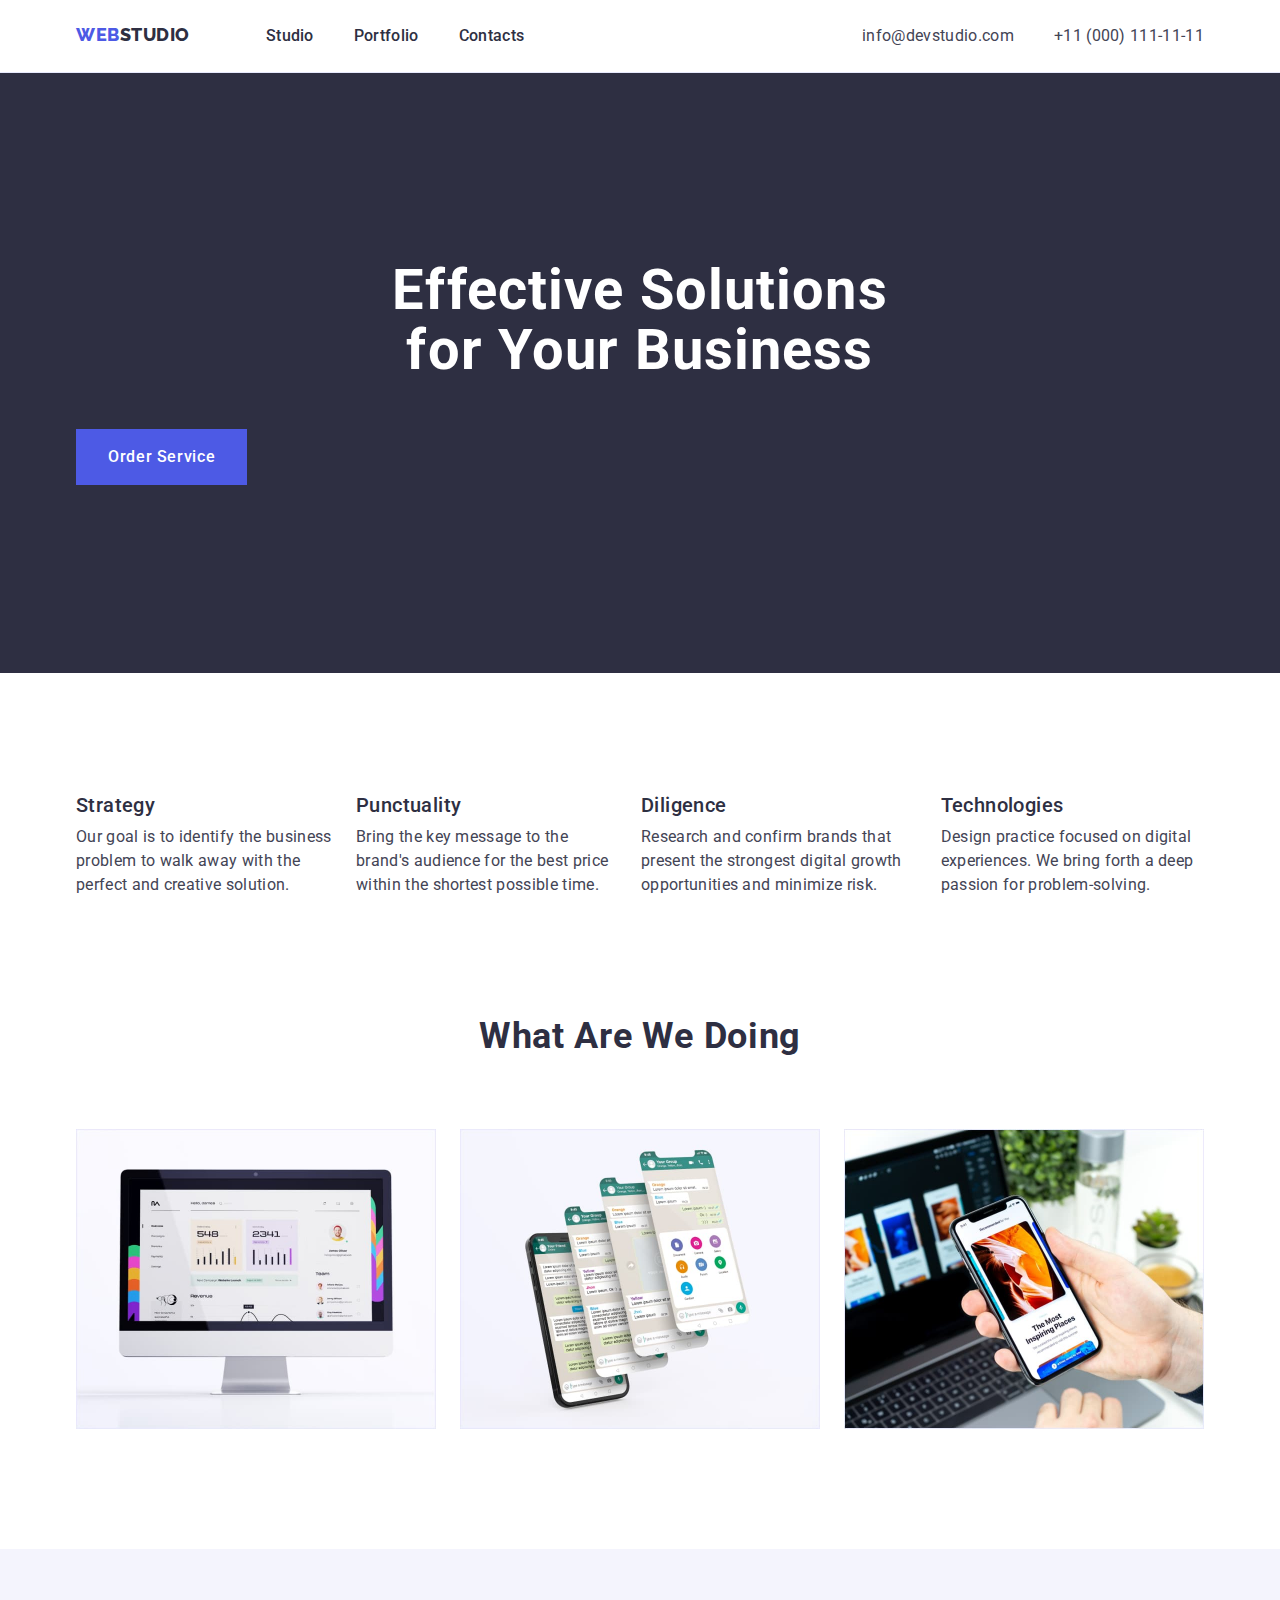
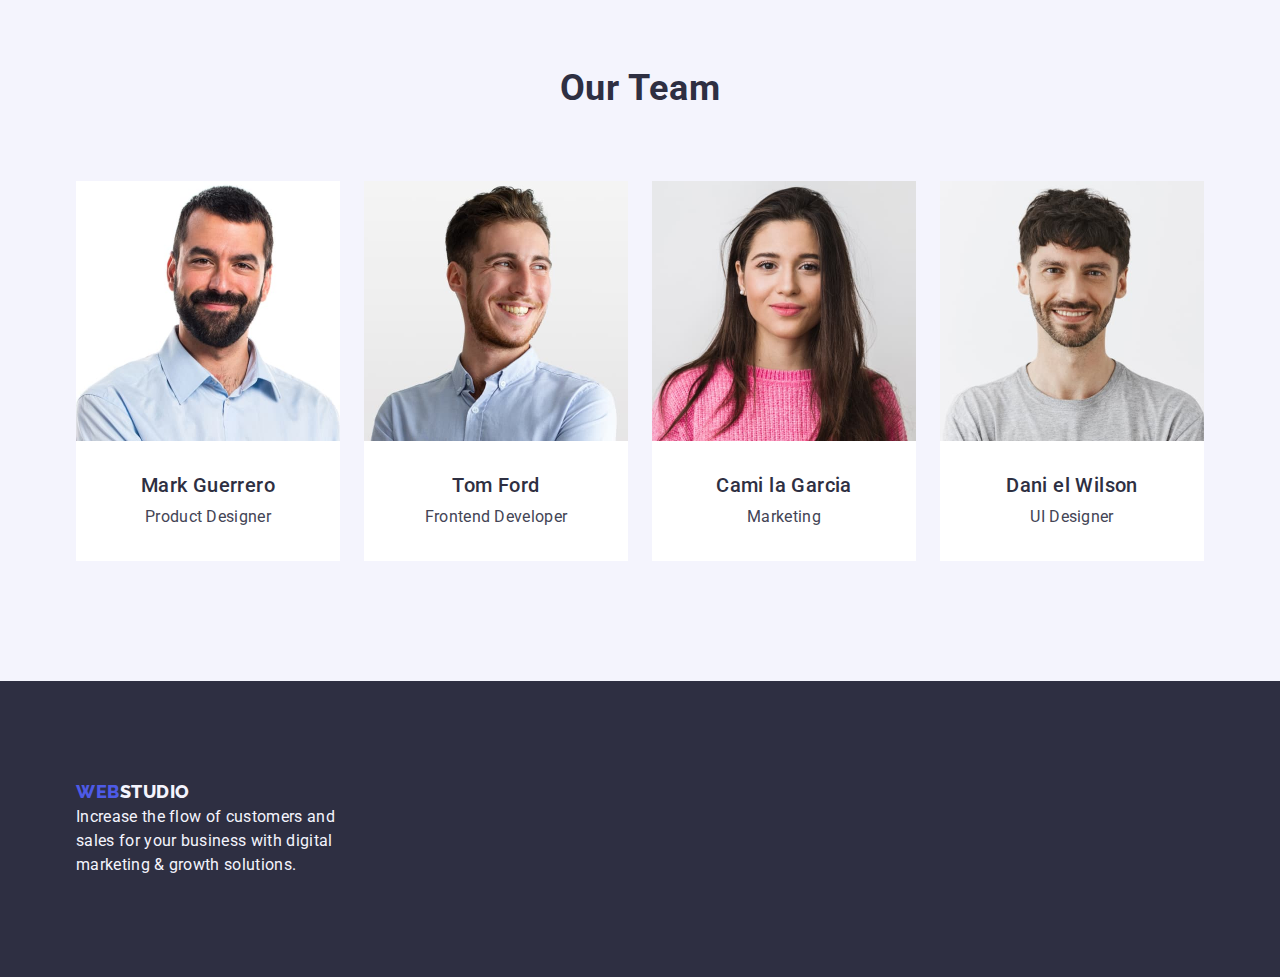
==== index.html @ e1f7c2ca "Add files" ====
<!DOCTYPE html>
<html lang="en">
  <head>
    <meta charset="UTF-8" />
    <meta http-equiv="X-UA-Compatible" content="IE=edge" />
    <meta name="viewport" content="width=device-width, initial-scale=1.0" />
    <!-- Google Fonts -->
    <link rel="preconnect" href="https://fonts.googleapis.com" />
    <link rel="preconnect" href="https://fonts.gstatic.com" crossorigin />
    <link
      href="https://fonts.googleapis.com/css2?family=Raleway:wght@800&family=Roboto:wght@400;500;700;900&display=swap"
      rel="stylesheet"
    />
    <link rel="shortcut icon" href="./images/favicon.png" type="image/x-icon" />
    <link
      href="https://cdn.jsdelivr.net/npm/modern-normalize@2.0.0/modern-normalize.min.css"
      rel="stylesheet"
    />
    <link rel="stylesheet" href="./css/styles.css" />
    <title>Web Stuio</title>
  </head>
  <body>
    <header class="header">
      <div class="header-container container">
        <nav class="header-nav">
          <a class="header-nav__logo link" href="./index.html">
            Web<span class="header-nav__logo--studio-word">Studio</span>
          </a>
          <ul class="header-nav__menu-list list list">
            <li class="header-nav__menu-list-item">
              <a
                class="header-nav__menu-list-item-link link"
                href="./index.html"
                >Studio</a
              >
            </li>
            <li class="header-nav__menu-list-item">
              <a
                class="header-nav__menu-list-item-link link"
                href="./portfolio.html"
                >Portfolio</a
              >
            </li>
            <li class="header-nav__menu-list-item">
              <a class="header-nav__menu-list-item-link link" href=""
                >Contacts</a
              >
            </li>
          </ul>
        </nav>
        <address class="header-address">
          <ul class="header-address__list list">
            <li class="header-address__list-item">
              <a
                class="header-address__list-item-link link"
                href="mailto:info@devstudio.com"
              >
                info@devstudio.com
              </a>
            </li>
            <li class="header-address__list-item">
              <a
                class="header-address__list-item-link link"
                href="tel:+110001111111"
              >
                +11 (000) 111-11-11
              </a>
            </li>
          </ul>
        </address>
      </div>
    </header>
    <main>
      <section class="section hero-section">
        <div class="container">
          <h1 class="hero-section__title">
            Effective Solutions for Your Business
          </h1>
          <button class="hero-section__button button" type="button">
            Order Service
          </button>
        </div>
      </section>
      <section class="section service-section">
        <div class="container">
          <h2 class="service-section__title" hidden>Services</h2>
          <ul class="service-section__list list">
            <li class="service-section__list-item">
              <h3 class="service-section__list-item-title">Strategy</h3>
              <p class="service-section__list-item-description">
                Our goal is to identify the business problem to walk away with
                the perfect and creative solution.
              </p>
            </li>
            <li class="service-section__list-item">
              <h3 class="service-section__list-item-title">Punctuality</h3>
              <p class="service-section__list-item-description">
                Bring the key message to the brand's audience for the best price
                within the shortest possible time.
              </p>
            </li>
            <li class="service-section__list-item">
              <h3 class="service-section__list-item-title">Diligence</h3>
              <p class="service-section__list-item-description">
                Research and confirm brands that present the strongest digital
                growth opportunities and minimize risk.
              </p>
            </li>
            <li class="service-section__list-item">
              <h3 class="service-section__list-item-title">Technologies</h3>
              <p class="service-section__list-item-description">
                Design practice focused on digital experiences. We bring forth a
                deep passion for problem-solving.
              </p>
            </li>
          </ul>
        </div>
      </section>
      <section class="section our-work-section">
        <div class="container">
          <h2 class="our-work-section__title">What are we doing</h2>
          <ul class="our-work-section__list list">
            <li class="our-work-section__list-item">
              <img
                class="our-work-section__list-item-image"
                src="./images/home/about-1.jpg"
                alt="Monitor with charts"
                width="360"
                height="300"
              />
            </li>
            <li class="our-work-section__list-item">
              <img
                class="our-work-section__list-item-image"
                src="./images/home/about-2.jpg"
                alt="Messenger design layers"
                width="360"
                height="300"
              />
            </li>
            <li class="our-work-section__list-item">
              <img
                class="our-work-section__list-item-image"
                src="./images/home/about-3.jpg"
                alt="iPhone in user hands"
                width="360"
                height="300"
              />
            </li>
          </ul>
        </div>
      </section>
      <section class="section team-section">
        <div class="container">
          <h2 class="team-section__title">Our Team</h2>
          <ul class="team-section__list list">
            <li class="team-section__list-item">
              <img
                class="team-section__list-item-image"
                src="./images/home/team-1.jpg"
                alt="Mark Guerrero"
                width="264"
                height="260"
              />
              <h3 class="team-section__list-item-name">Mark Guerrero</h3>
              <p class="team-section__list-item-occupation">Product Designer</p>
            </li>
            <li class="team-section__list-item">
              <img
                class="team-section__list-item-image"
                src="./images/home/team-2.jpg"
                alt="Tom Ford"
                width="264"
                height="260"
              />
              <h3 class="team-section__list-item-name">Tom Ford</h3>
              <p class="team-section__list-item-occupation">
                Frontend Developer
              </p>
            </li>
            <li class="team-section__list-item">
              <img
                class="team-section__list-item-image"
                src="./images/home/team-3.jpg"
                alt="Camila Garcia"
                width="264"
                height="260"
              />
              <h3 class="team-section__list-item-name">Cami la Garcia</h3>
              <p class="team-section__list-item-occupation">Marketing</p>
            </li>
            <li class="team-section__list-item">
              <img
                class="team-section__list-item-image"
                src="./images/home/team-4.jpg"
                alt="Daniel Wilson"
                width="264"
                height="260"
              />
              <h3 class="team-section__list-item-name">Dani el Wilson</h3>
              <p class="team-section__list-item-occupation">UI Designer</p>
            </li>
          </ul>
        </div>
      </section>
    </main>
    <footer class="footer">
      <div class="container">
        <a class="footer__logo link" href="./index.html">
          Web<span class="footer__logo--studio-word">Studio</span>
        </a>
        <p class="footer__text">
          Increase the flow of customers and sales for your business with
          digital marketing & growth solutions.
        </p>
      </div>
    </footer>
  </body>
</html>
---- css/styles.css ----
:root {
    --white: #ffffff;
    --dairy: #FCFCFC;
    --cloud: #f4f4fd;
    --cornflower: #E7E9FC;
    --light-slate: #8E8F99;
    --navy-blue-modal: rgba(46, 47, 66, 0.40);
    --iris: #4d5ae5;
    --ocean: #404BBF;
    --navy-blue: #2e2f42;
    --slate: #434455;
    --green: #31D0AA;
}

body {
    font-family: 'Roboto', sans-serif;
    color: var(--slate);
    font-size: 16px;
    line-height: 1.5;
    font-weight: 400;
    background-color: var(--white);
}

h1, h2, h3, h4, h5, h6, p {
    margin-top: 0;
    margin-bottom: 0;
}

ul, ol {
    margin-top: 0;
    margin-bottom: 0;
    padding-left: 0;
}

img {
    display: block;
}

.list {
    list-style-type: none;
}

.button {
    font-size: 16px;
    font-weight: 500;
    cursor: pointer;
}

.link {
    text-decoration: none;
}

.container {
    width: 1158px;
    margin: 0 auto;
    padding: 0 15px;
}

/* Header */
.header {
    border-bottom: 1px solid var(--cornflower);
    display: flex;
    padding: 24px 0;
}

.header-container {
    display: flex;
    align-items: center;
}

.header-nav {
    display: flex;
}

.header-nav__logo {
    font-family: "Raleway", sans-serif;
    font-size: 18px;
    font-weight: 800;
    line-height: 1.17;
    letter-spacing: 0.03em;
    color: var(--iris);
    text-transform: uppercase;
    margin-right: 76px;
}

.header-nav__logo--studio-word {
    color: var(--navy-blue);
}

.header-nav__menu-list {
    display: flex;
    flex-direction: row;
    gap: 40px;
}

.header-nav__menu-list-item-link {
    font-weight: 500;
    letter-spacing: 0.02em;
    color: var(--navy-blue);
}

.header-nav__menu-list-item-link:hover,
.header-nav__menu-list-item-link:focus {
    color: var(--ocean);
}

/* Header Address */
.header-address {
    font-style: normal;
    display: flex;
    margin-left: auto;
}

.header-address__list {
    display: flex;
    column-gap: 40px;
}

.header-address__list-item-link {
    color: var(--slate);
    letter-spacing: 0.32px;
    font-style: normal;
}

.header-address__list-item-link:hover,
.header-address__list-item-link:focus {
    color: var(--ocean);
}

/* Footer */
.footer {
    background-color: var(--navy-blue);
    padding: 100px 0;
}

.footer__logo {
    font-family: "Raleway", sans-serif;
    font-weight: 800;
    font-size: 18px;
    line-height: 1.17;
    letter-spacing: 0.03em;
    color: var(--iris);
    text-transform: uppercase;
    margin-bottom: 16px;
}

.footer__logo--studio-word {
    color: var(--cloud);
}

.footer__text {
    letter-spacing: 0.02em;
    color: var(--cloud);
    max-width: 264px;
}

/* Home page */
.hero-section {
    background-color: var(--navy-blue);
    padding: 188px 0;
}

.hero-section__title {
    font-size: 56px;
    font-weight: 700;
    line-height: 1.07;
    text-align: center;
    letter-spacing: 0.02em;
    color: var(--white);
    max-width: 496px;
    margin: 0 auto 48px;
}

.hero-section__button {
    font-family: 'Roboto', sans-serif;
    font-size: 16;
    line-height: 1.5;
    letter-spacing: 0.04em;
    background-color: var(--iris);
    color: var(--white);
    border: none;
    padding: 16px 32px;
    margin: 0 auto;
}

.hero-section__button:hover,
.hero-section__button:focus {
    background-color: var(--ocean);
}

.service-section {
    padding: 120px 0;
}

.service-section__title {
    font-size: 36px;
    line-height: 1.2;
    letter-spacing: 0.02em;
    font-size: 700;
    color: var(--navy-blue);
}

.service-section__list {
    display: flex;
    column-gap: 24px;
}

.service-section__list-item-title,
.portfolio-section__work-title {
    font-size: 20px;
    line-height: 1.2;
    font-weight: 500;
    letter-spacing: 0.02em;
    color: var(--navy-blue);
    margin-bottom: 8px;
}

.service-section__list-item-description {
    letter-spacing: 0.02em;
}

.our-work-section {
    padding-bottom: 120px;
}

.our-work-section__title {
    font-size: 36px;
    line-height: 1.11;
    letter-spacing: 0.02em;
    font-size: 700;
    text-align: center;
    text-transform: capitalize;
    color: var(--navy-blue);
    margin-bottom: 72px;
}

.our-work-section__list {
    display: flex;
    column-gap: 24px;
}

.team-section {
    background-color: var(--cloud);
    padding: 120px 0;
}

.team-section__title {
    font-size: 36px;
    line-height: 1.11;
    letter-spacing: 0.02em;
    text-align: center;
    text-transform: capitalize;
    color: var(--navy-blue);
    margin-bottom: 72px;
}

.team-section__list {
    display: flex;
    column-gap: 24px;
}

.team-section__list-item {
    background-color: var(--white);
    text-align: center;
}

.team-section__list-item-name {
    font-weight: 500;
    font-size: 20px;
    line-height: 1.2;
    letter-spacing: 0.02em;
    color: var(--navy-blue);
    margin-bottom: 8px;
    padding-top: 32px;
}

.team-section__list-item-occupation {
    letter-spacing: 0.02em;
    padding-bottom: 32px;
}

/* Prtfolio page */
.portfolio-section {
    padding: 96px 0 120px;
}

.portfolio-section__filter-list {
    display: flex;
    align-items: center;
    justify-content: center;
    column-gap: 24px;
    margin-bottom: 72px;
}

.portfolio-section__filter-button {
    font-family: "Roboto", sans-serif;
    line-height: 1.5;
    letter-spacing: 0.04em;
    color: var(--iris);
    background-color: var(--cloud);
    border: 1px solid var(--cornflower);
    padding: 12px 24px;
}

.portfolio-section__filter-button:hover,
.portfolio-section__filter-button:focus {
    background-color: var(--ocean);
    color: var(--white);
}

.portfolio-section__work-list {
    display: flex;
    flex-wrap: wrap;
    gap: 48px 24px;
}

.portfolio-section__work-list-item {}

.portfolio-section__work-list-link {
    text-decoration: none;
    text-align: left;
}

.portfolio-section__work-title {
    font-weight: 500;
    font-size: 20px;
    line-height: 1.2;
    letter-spacing: 0.02em;
    color: var(--navy-blue);
}

.portfolio-section__work-type {
    font-size: 16px;
    line-height: 1.5;
    letter-spacing: 0.02em;
    color: var(--slate);
}
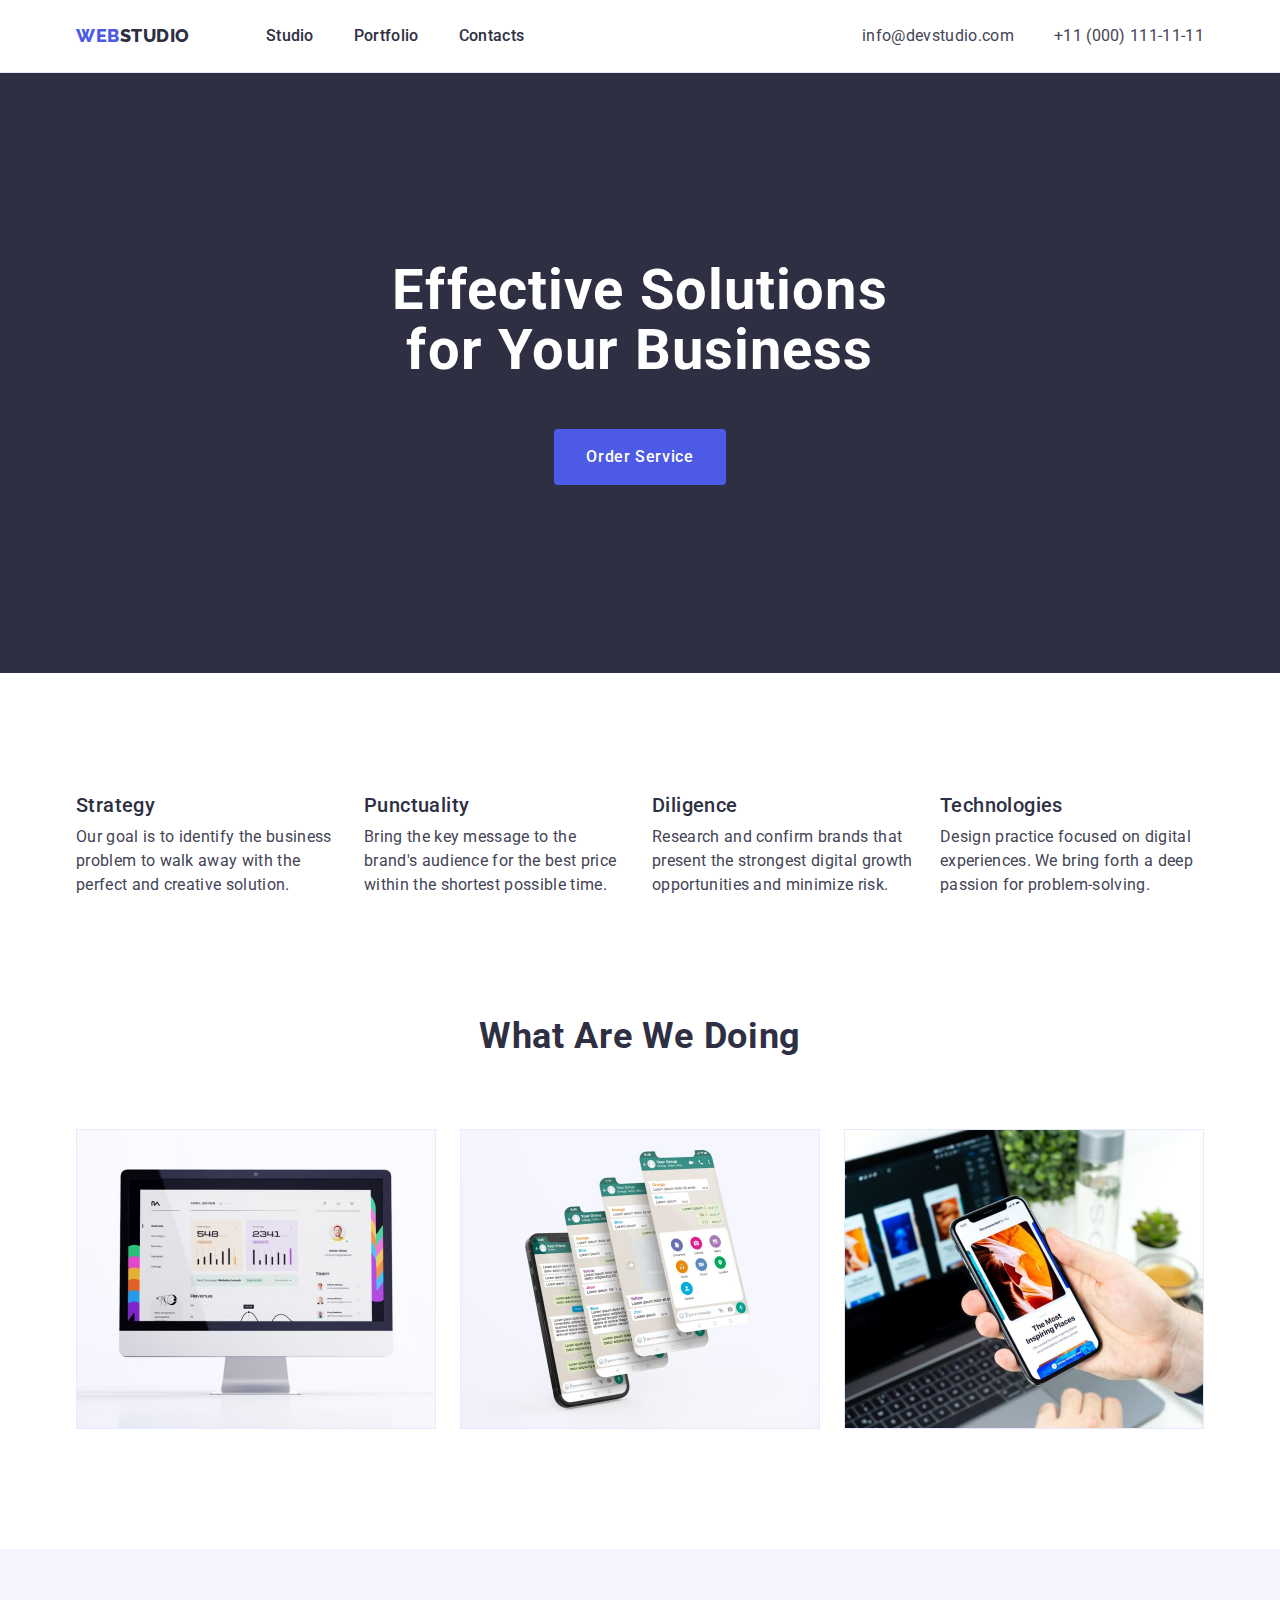
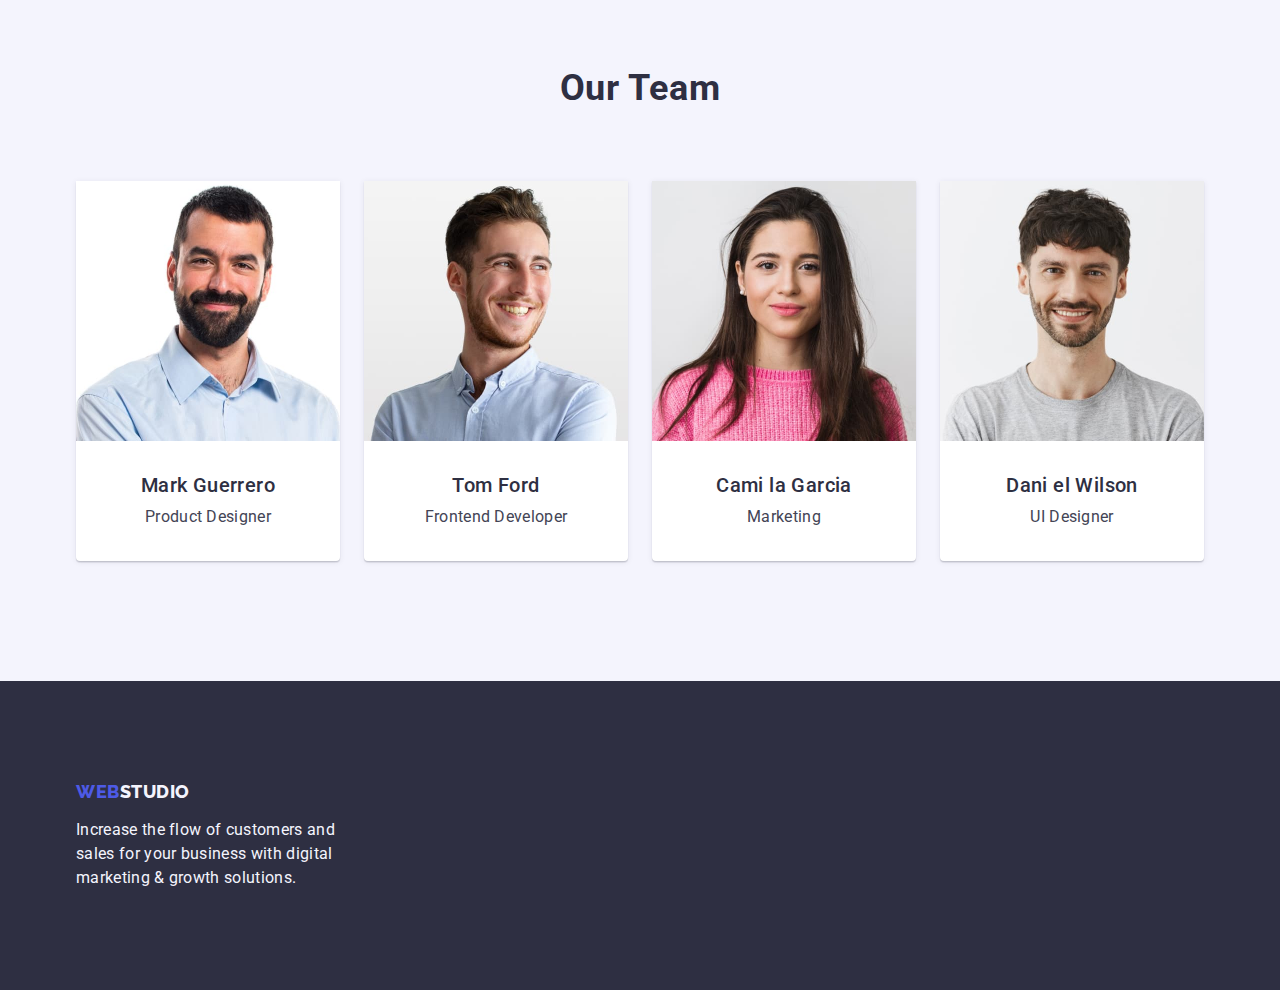
==== commit 03a96125: "Fix autotest mistakes" ====
--- a/index.html
+++ b/index.html
@@ -83,7 +83,7 @@
       </section>
       <section class="section service-section">
         <div class="container">
-          <h2 class="service-section__title" hidden>Services</h2>
+          <h2 class="service-section__title visually-hidden">Services</h2>
           <ul class="service-section__list list">
             <li class="service-section__list-item">
               <h3 class="service-section__list-item-title">Strategy</h3>
@@ -162,8 +162,12 @@
                 width="264"
                 height="260"
               />
-              <h3 class="team-section__list-item-name">Mark Guerrero</h3>
-              <p class="team-section__list-item-occupation">Product Designer</p>
+              <div class="team-section__member-info-wrapper">
+                <h3 class="team-section__list-item-name">Mark Guerrero</h3>
+                <p class="team-section__list-item-occupation">
+                  Product Designer
+                </p>
+              </div>
             </li>
             <li class="team-section__list-item">
               <img
@@ -173,10 +177,12 @@
                 width="264"
                 height="260"
               />
-              <h3 class="team-section__list-item-name">Tom Ford</h3>
-              <p class="team-section__list-item-occupation">
-                Frontend Developer
-              </p>
+              <div class="team-section__member-info-wrapper">
+                <h3 class="team-section__list-item-name">Tom Ford</h3>
+                <p class="team-section__list-item-occupation">
+                  Frontend Developer
+                </p>
+              </div>
             </li>
             <li class="team-section__list-item">
               <img
@@ -186,8 +192,10 @@
                 width="264"
                 height="260"
               />
-              <h3 class="team-section__list-item-name">Cami la Garcia</h3>
-              <p class="team-section__list-item-occupation">Marketing</p>
+              <div class="team-section__member-info-wrapper">
+                <h3 class="team-section__list-item-name">Cami la Garcia</h3>
+                <p class="team-section__list-item-occupation">Marketing</p>
+              </div>
             </li>
             <li class="team-section__list-item">
               <img
@@ -197,8 +205,10 @@
                 width="264"
                 height="260"
               />
-              <h3 class="team-section__list-item-name">Dani el Wilson</h3>
-              <p class="team-section__list-item-occupation">UI Designer</p>
+              <div class="team-section__member-info-wrapper">
+                <h3 class="team-section__list-item-name">Dani el Wilson</h3>
+                <p class="team-section__list-item-occupation">UI Designer</p>
+              </div>
             </li>
           </ul>
         </div>
--- a/css/styles.css
+++ b/css/styles.css
@@ -56,11 +56,23 @@
     padding: 0 15px;
 }
 
+.visually-hidden {
+    position: absolute;
+    width: 1px;
+    height: 1px;
+    margin: -1px;
+    border: 0;
+    padding: 0;
+    white-space: nowrap;
+    clip-path: inset(100%);
+    clip: rect(0 0 0 0);
+    overflow: hidden;
+}
+
 /* Header */
 .header {
     border-bottom: 1px solid var(--cornflower);
     display: flex;
-    padding: 24px 0;
 }
 
 .header-container {
@@ -70,6 +82,7 @@
 
 .header-nav {
     display: flex;
+    align-items: center;
 }
 
 .header-nav__logo {
@@ -81,6 +94,7 @@
     color: var(--iris);
     text-transform: uppercase;
     margin-right: 76px;
+    display: inline-block;
 }
 
 .header-nav__logo--studio-word {
@@ -97,6 +111,7 @@
     font-weight: 500;
     letter-spacing: 0.02em;
     color: var(--navy-blue);
+    padding: 24px 0;
 }
 
 .header-nav__menu-list-item-link:hover,
@@ -113,13 +128,15 @@
 
 .header-address__list {
     display: flex;
-    column-gap: 40px;
+    gap: 40px;
 }
 
 .header-address__list-item-link {
     color: var(--slate);
     letter-spacing: 0.32px;
     font-style: normal;
+    padding: 24px 0;
+    display: inline-block;
 }
 
 .header-address__list-item-link:hover,
@@ -142,6 +159,7 @@
     color: var(--iris);
     text-transform: uppercase;
     margin-bottom: 16px;
+    display: inline-block;
 }
 
 .footer__logo--studio-word {
@@ -180,6 +198,9 @@
     color: var(--white);
     border: none;
     padding: 16px 32px;
+    border-radius: 4px;
+    display: block;
+    min-width: 169px;
     margin: 0 auto;
 }
 
@@ -202,7 +223,11 @@
 
 .service-section__list {
     display: flex;
-    column-gap: 24px;
+    gap: 24px;
+}
+
+.service-section__list-item {
+    flex-basis: calc(100% - 72px / 4);
 }
 
 .service-section__list-item-title,
@@ -236,7 +261,7 @@
 
 .our-work-section__list {
     display: flex;
-    column-gap: 24px;
+    gap: 24px;
 }
 
 .team-section {
@@ -256,12 +281,19 @@
 
 .team-section__list {
     display: flex;
-    column-gap: 24px;
+    gap: 24px;
 }
 
 .team-section__list-item {
     background-color: var(--white);
-    text-align: center;
+    border-radius: 0px 0px 4px 4px;
+    box-shadow: 0px 2px 1px 0px rgba(46, 47, 66, 0.08),
+        0px 1px 1px 0px rgba(46, 47, 66, 0.16),
+        0px 1px 6px 0px rgba(46, 47, 66, 0.08);
+}
+
+.team-section__member-info-wrapper {
+    padding: 32px 0;
 }
 
 .team-section__list-item-name {
@@ -271,12 +303,12 @@
     letter-spacing: 0.02em;
     color: var(--navy-blue);
     margin-bottom: 8px;
-    padding-top: 32px;
+    text-align: center;
 }
 
 .team-section__list-item-occupation {
     letter-spacing: 0.02em;
-    padding-bottom: 32px;
+    text-align: center;
 }
 
 /* Prtfolio page */
@@ -288,7 +320,7 @@
     display: flex;
     align-items: center;
     justify-content: center;
-    column-gap: 24px;
+    gap: 24px;
     margin-bottom: 72px;
 }
 
@@ -299,6 +331,7 @@
     color: var(--iris);
     background-color: var(--cloud);
     border: 1px solid var(--cornflower);
+    border-radius: 4px;
     padding: 12px 24px;
 }
 
@@ -306,6 +339,7 @@
 .portfolio-section__filter-button:focus {
     background-color: var(--ocean);
     color: var(--white);
+    border: 1px solid transparent;
 }
 
 .portfolio-section__work-list {
@@ -314,7 +348,11 @@
     gap: 48px 24px;
 }
 
-.portfolio-section__work-list-item {}
+.portfolio-section__work-info-wrapper {
+    padding: 32px 16px;
+    border: 1px solid #e7e9fc;
+    border-top: none;
+}
 
 .portfolio-section__work-list-link {
     text-decoration: none;
@@ -327,6 +365,7 @@
     line-height: 1.2;
     letter-spacing: 0.02em;
     color: var(--navy-blue);
+    margin-bottom: 8px;
 }
 
 .portfolio-section__work-type {
